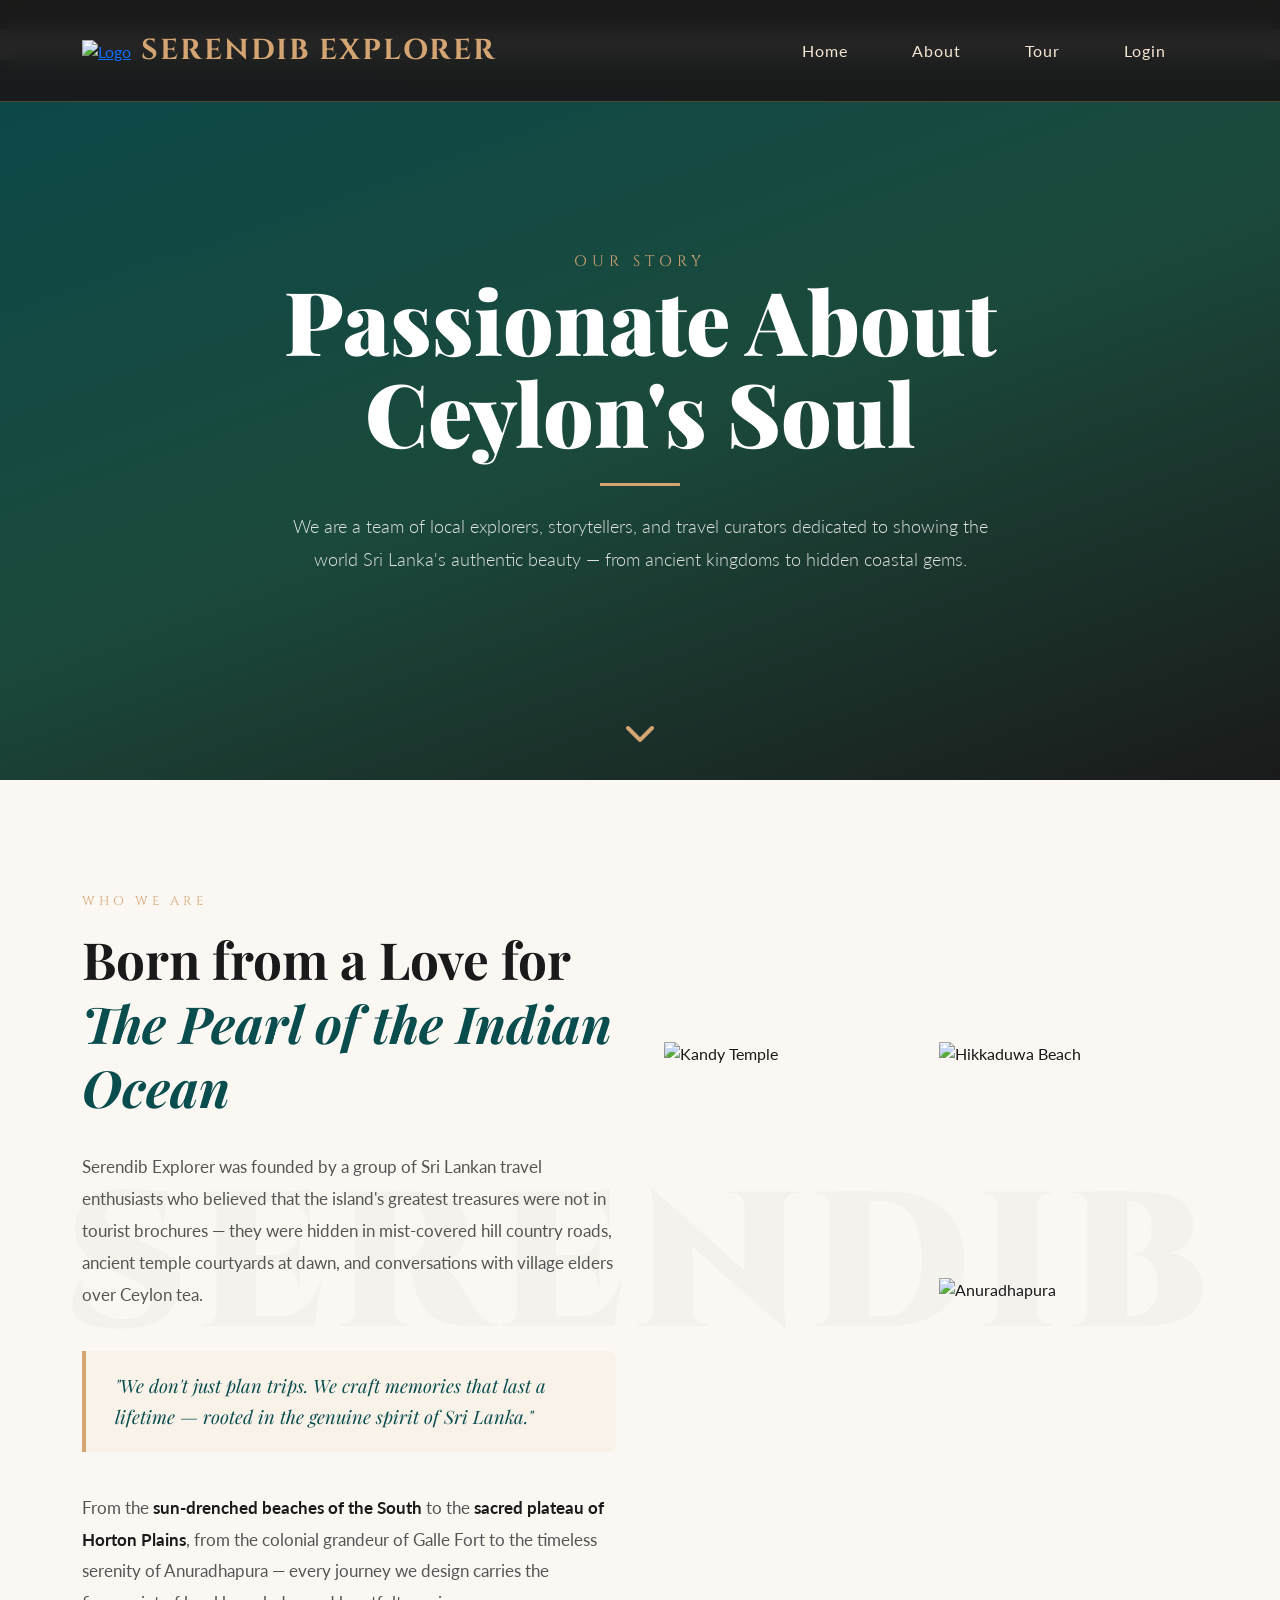
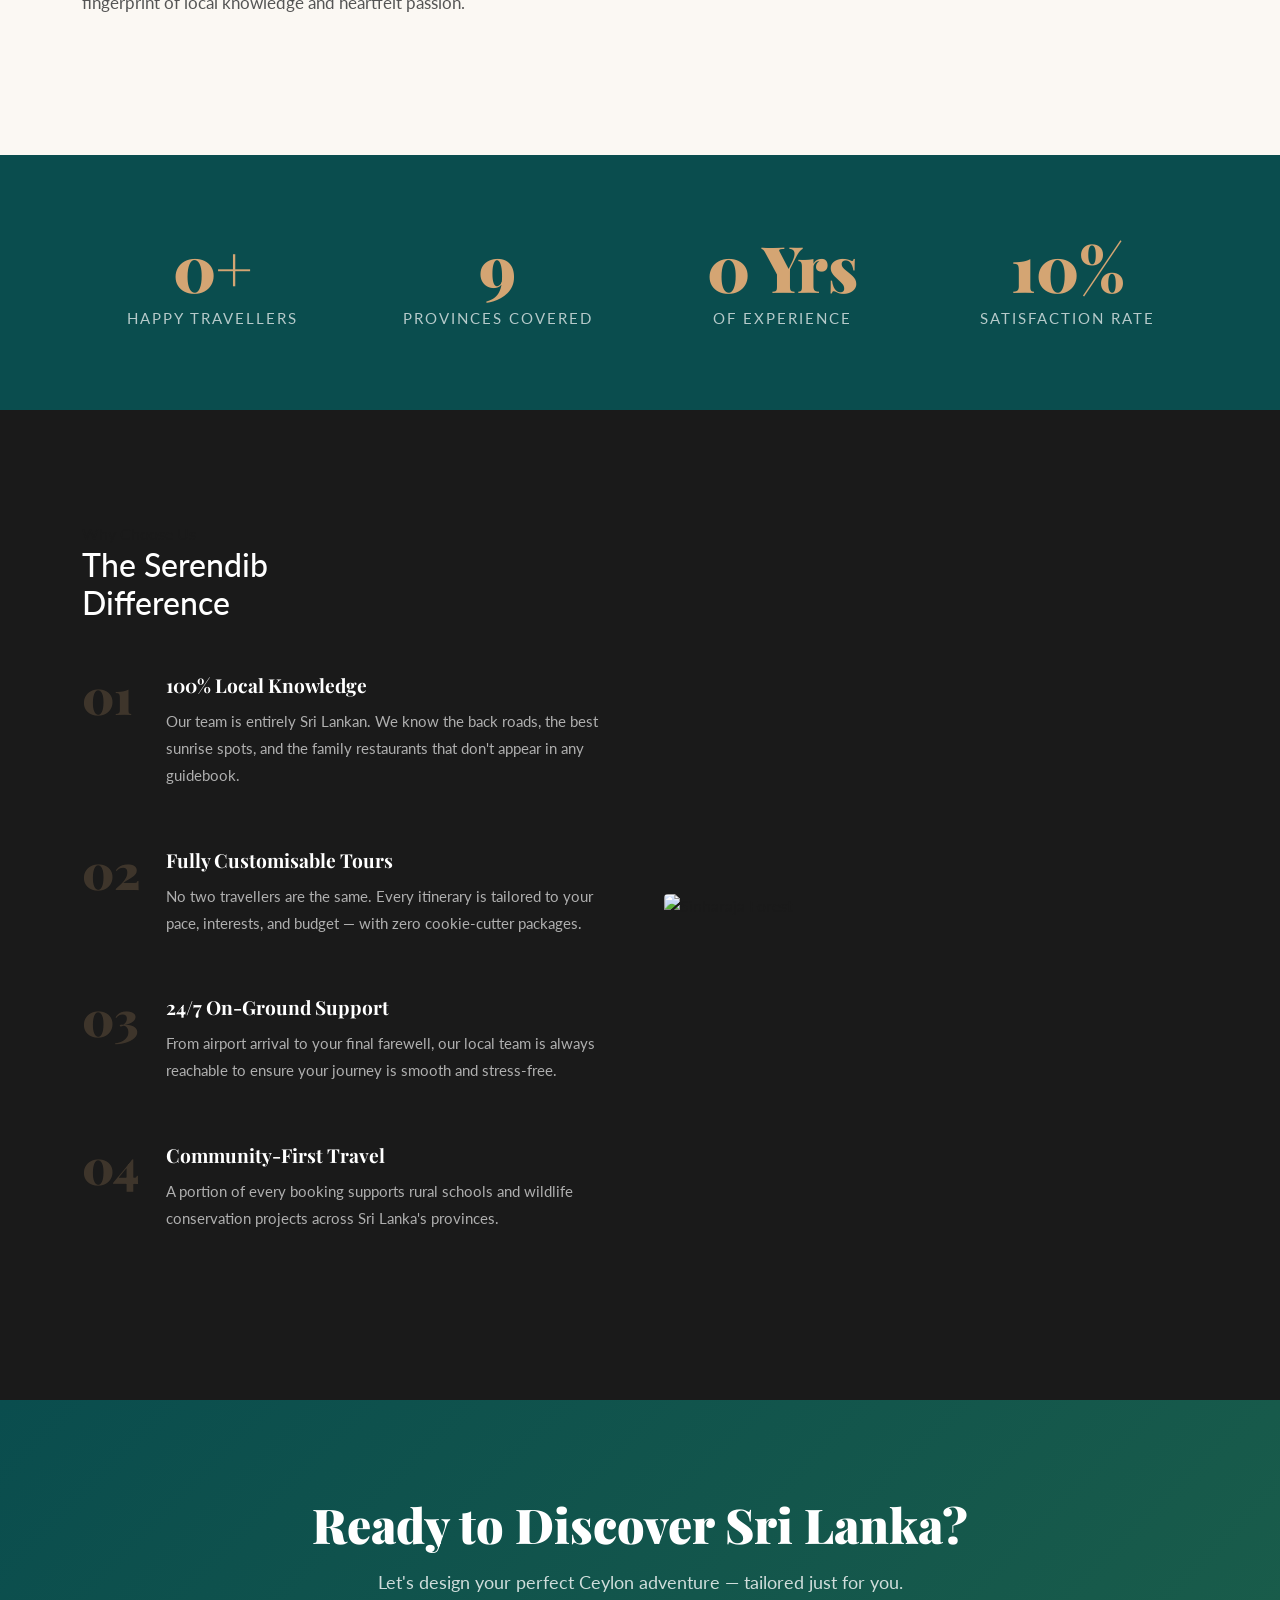
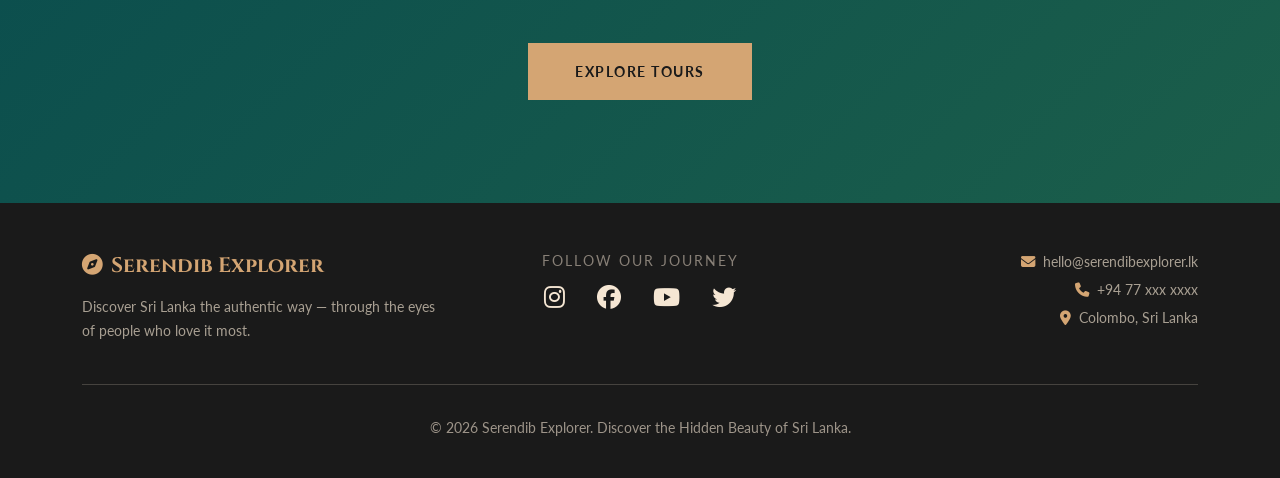
==== about.html @ 2356a871 "Add files via upload" ====
<!DOCTYPE html>
<html lang="en">
<head>
    <meta charset="UTF-8">
    <meta name="viewport" content="width=device-width, initial-scale=1.0">
    <title>About Us – Serendib Explorer</title>
    <link rel="icon" type="image/png" href="province/logo.jpg">
    <link href="https://cdn.jsdelivr.net/npm/bootstrap@5.3.2/dist/css/bootstrap.min.css" rel="stylesheet">
    <link rel="preconnect" href="https://fonts.googleapis.com">
    <link rel="preconnect" href="https://fonts.gstatic.com" crossorigin>
    <link href="https://fonts.googleapis.com/css2?family=Playfair+Display:ital,wght@0,400;0,600;0,700;0,900;1,400;1,700&family=Lato:wght@300;400;700&family=Cinzel:wght@400;600;700&display=swap" rel="stylesheet">
    <link rel="stylesheet" href="https://cdnjs.cloudflare.com/ajax/libs/font-awesome/6.4.0/css/all.min.css">
    <link rel="stylesheet" href="style.css">
</head>
<body>

<!-- ── NAVIGATION ────────────────────────────────────────────────────────── -->
<header>
    <nav class="navbar navbar-expand-lg navbar-dark fixed-top">
        <div class="container">
            <div class="logo">
                <a href="index.html"><img src="province/logo.jpg" alt="Logo" style="width:70px; height:70px; margin-right: 10px;"></a>
            </div>
            <a class="navbar-brand" href="index.html">Serendib Explorer</a>
            <button class="navbar-toggler" type="button" data-bs-toggle="collapse" data-bs-target="#navbarNav">
                <span class="navbar-toggler-icon"></span>
            </button>
            <div class="collapse navbar-collapse justify-content-end" id="navbarNav">
                <ul class="navbar-nav">
                    <li class="nav-item"><a class="nav-link" href="index.html">Home</a></li>
                    <li class="nav-item"><a class="nav-link active" href="about.html">About</a></li>
                    <li class="nav-item"><a class="nav-link" href="tour.html">Tour</a></li>
                    <li class="nav-item"><a class="nav-link" href="login.html">Login</a></li>
                </ul>
            </div>
        </div>
    </nav>
</header>

<!-- ── HERO ──────────────────────────────────────────────────────────────── -->
<section class="about-hero" style="margin-top: 30px;">
    <div class="about-hero-bg"></div>
    <div class="about-hero-overlay"></div>
    <div class="about-hero-content">
        <span class="about-hero-eyebrow">Our Story</span>
        <h1 class="about-hero-title">Passionate About<br>Ceylon's Soul</h1>
        <div class="about-hero-line"></div>
        <p class="about-hero-sub">
            We are a team of local explorers, storytellers, and travel curators dedicated 
            to showing the world Sri Lanka's authentic beauty — from ancient kingdoms 
            to hidden coastal gems.
        </p>
    </div>
    <div class="scroll-indicator" style="z-index:10;">
        <i class="fas fa-chevron-down"></i>
    </div>
</section>

<!-- ── OUR STORY ─────────────────────────────────────────────────────────── -->
<section class="story-section">
    <div class="container">
        <div class="row align-items-center g-5">

            <!-- Text -->
            <div class="col-lg-6 fade-in">
                <span class="story-tag">Who We Are</span>
                <h2 class="story-heading">Born from a Love for<br><em>The Pearl of the Indian Ocean</em></h2>
                <p class="story-text">
                    Serendib Explorer was founded by a group of Sri Lankan travel enthusiasts who believed 
                    that the island's greatest treasures were not in tourist brochures — they were hidden 
                    in mist-covered hill country roads, ancient temple courtyards at dawn, and conversations 
                    with village elders over Ceylon tea.
                </p>
                <div class="story-quote">
                    "We don't just plan trips. We craft memories that last a lifetime — 
                    rooted in the genuine spirit of Sri Lanka."
                </div>
                <p class="story-text">
                    From the <strong>sun-drenched beaches of the South</strong> to the 
                    <strong>sacred plateau of Horton Plains</strong>, from the colonial grandeur 
                    of Galle Fort to the timeless serenity of Anuradhapura — every journey 
                    we design carries the fingerprint of local knowledge and heartfelt passion.
                </p>
            </div>

            <!-- Images -->
            <div class="col-lg-6 fade-in">
                <div class="story-img-grid">
                    <div class="img-main">
                        <img src="province/dalada maligawa.jpg" alt="Kandy Temple">
                    </div>
                    <div class="img-small">
                        <img src="province/hikkaduwa.jpg" alt="Hikkaduwa Beach">
                    </div>
                    <div class="img-small">
                        <img src="province/anuradhapura.jpg" alt="Anuradhapura">
                    </div>
                </div>
            </div>

        </div>
    </div>
</section>

<!-- ── STATS STRIP ────────────────────────────────────────────────────────── -->
<section class="stats-strip">
    <div class="container">
        <div class="row text-center g-4">
            <div class="col-6 col-md-3 stat-item fade-in">
                <div class="stat-number">0+</div>
                <div class="stat-label">Happy Travellers</div>
            </div>
            <div class="col-6 col-md-3 stat-item fade-in">
                <div class="stat-number">9</div>
                <div class="stat-label">Provinces Covered</div>
            </div>
            <div class="col-6 col-md-3 stat-item fade-in">
                <div class="stat-number">0 Yrs</div>
                <div class="stat-label">of Experience</div>
            </div>
            <div class="col-6 col-md-3 stat-item fade-in">
                <div class="stat-number">10%</div>
                <div class="stat-label">Satisfaction Rate</div>
            </div>
        </div>
    </div>
</section>

<!-- ── WHY CHOOSE US ──────────────────────────────────────────────────────── -->
<section class="whyus-section">
    <div class="container">
        <div class="row align-items-center g-5">

            <div class="col-lg-6 fade-in">
                <span class="section-label" style="text-align:left;">Why Choose Us</span>
                <h2 class="section-main-title" style="text-align:left; color:#fff; margin-bottom:0.5rem;">The Serendib<br>Difference</h2>
                <div class="section-divider" style="margin-left:0; margin-bottom:3rem;"></div>

                <div class="whyus-item">
                    <div class="whyus-num">01</div>
                    <div>
                        <div class="whyus-title">100% Local Knowledge</div>
                        <p class="whyus-text">Our team is entirely Sri Lankan. We know the back roads, the best sunrise spots, and the family restaurants that don't appear in any guidebook.</p>
                    </div>
                </div>
                <div class="whyus-item">
                    <div class="whyus-num">02</div>
                    <div>
                        <div class="whyus-title">Fully Customisable Tours</div>
                        <p class="whyus-text">No two travellers are the same. Every itinerary is tailored to your pace, interests, and budget — with zero cookie-cutter packages.</p>
                    </div>
                </div>
                <div class="whyus-item">
                    <div class="whyus-num">03</div>
                    <div>
                        <div class="whyus-title">24/7 On-Ground Support</div>
                        <p class="whyus-text">From airport arrival to your final farewell, our local team is always reachable to ensure your journey is smooth and stress-free.</p>
                    </div>
                </div>
                <div class="whyus-item">
                    <div class="whyus-num">04</div>
                    <div>
                        <div class="whyus-title">Community-First Travel</div>
                        <p class="whyus-text">A portion of every booking supports rural schools and wildlife conservation projects across Sri Lanka's provinces.</p>
                    </div>
                </div>
            </div>

            <div class="col-lg-6 fade-in whyus-img-col">
                <div class="whyus-img-wrap">
                    <img src="province/sinharaja forest.jpg" alt="Sinharaja Forest">
                </div>
            </div>

        </div>
    </div>
</section>

<!-- ── CTA BANNER ─────────────────────────────────────────────────────────── -->
<section class="cta-banner">
    <div class="container">
        <h2 class="cta-title fade-in">Ready to Discover Sri Lanka?</h2>
        <p class="cta-sub fade-in">Let's design your perfect Ceylon adventure — tailored just for you.</p>
        <div class="cta-btns fade-in">
            <a href="tour.html" class="btn-gold">Explore Tours</a>
        </div>
    </div>
</section>

<!-- ── FOOTER ─────────────────────────────────────────────────────────────── -->
<footer id="contact">
    <div class="container">
        <div class="row g-4 mb-4">
            <div class="col-md-4 text-center text-md-start">
                <div style="font-family:'Cinzel',serif; font-size:1.3rem; color:var(--primary-gold); font-weight:700; margin-bottom:0.8rem;">
                    <i class="fas fa-compass me-2"></i>Serendib Explorer
                </div>
                <p style="color:rgba(245,230,211,0.65); font-size:0.9rem; line-height:1.7;">
                    Discover Sri Lanka the authentic way — through the eyes of people who love it most.
                </p>
            </div>
            <div class="col-md-4 text-center">
                <p style="color:rgba(245,230,211,0.5); font-size:0.85rem; margin-bottom:0.5rem; letter-spacing:2px; text-transform:uppercase;">Follow Our Journey</p>
                <div class="social-links" style="margin-bottom:0;">
                    <a href="#"><i class="fab fa-instagram"></i></a>
                    <a href="#"><i class="fab fa-facebook"></i></a>
                    <a href="#"><i class="fab fa-youtube"></i></a>
                    <a href="#"><i class="fab fa-twitter"></i></a>
                </div>
            </div>
            <div class="col-md-4 text-center text-md-end">
                <p style="color:rgba(245,230,211,0.65); font-size:0.9rem; margin-bottom:0.4rem;">
                    <i class="fas fa-envelope me-2" style="color:var(--primary-gold);"></i>hello@serendibexplorer.lk
                </p>
                <p style="color:rgba(245,230,211,0.65); font-size:0.9rem; margin-bottom:0.4rem;">
                    <i class="fas fa-phone me-2" style="color:var(--primary-gold);"></i>+94 77 xxx xxxx
                </p>
                <p style="color:rgba(245,230,211,0.65); font-size:0.9rem;">
                    <i class="fas fa-map-marker-alt me-2" style="color:var(--primary-gold);"></i>Colombo, Sri Lanka
                </p>
            </div>
        </div>
        <div class="copyright">
            <p>&copy; 2026 Serendib Explorer. Discover the Hidden Beauty of Sri Lanka.</p>
        </div>
    </div>
</footer>

<script src="https://cdn.jsdelivr.net/npm/bootstrap@5.3.2/dist/js/bootstrap.bundle.min.js"></script>
<script src="travel.js"></script>
</body>
</html>
---- style.css ----
:root {
            --primary-gold: #d4a573;
            --deep-teal: #0A4D4E;
            --rich-emerald: #1B5E4A;
            --sand: #F5E6D3;
            --dark-charcoal: #1A1A1A;
            --off-white: #FBF8F3;
        }
        header{
            display: flex;
            justify-content: space-between;
            align-items: center;
            padding: 15px 30px;
            background: #1a1a1af2;
            
        }
        * {
            margin: 0;
            padding: 0;
            box-sizing: border-box;
        }
    
        body {
            font-family: 'Lato', sans-serif;
            color: var(--dark-charcoal);
            overflow-x: hidden;
            background: var(--off-white);
        }
        
        /* Custom scrollbar */
        ::-webkit-scrollbar {
            width: 10px;
        }
        
        ::-webkit-scrollbar-track {
            background: var(--dark-charcoal);
        }
        
        ::-webkit-scrollbar-thumb {
            background: var(--primary-gold);
            border-radius: 5px;
        }
        
        /* Navigation */
        .navbar {
            background: #1a1a1af2;
            backdrop-filter: blur(10px);
            padding: 1.5rem 0;
            border-bottom: 1px solid rgba(212, 165, 116, 0.3);
            transition: all 0.3s ease;
        }
        
        .navbar.scrolled {
            padding: 0.8rem 0;
            box-shadow: 0 4px 30px rgba(0, 0, 0, 0.3);
        }
        
        .navbar-brand {
            font-family: 'Cinzel', serif;
            font-size: 1.8rem;
            font-weight: 700;
            color: var(--primary-gold) !important;
            letter-spacing: 2px;
            text-transform: uppercase;
        }
        
        .navbar-nav .nav-link {
            color: var(--sand) !important;
            margin: 0 1.5rem;
            font-weight: 400;
            letter-spacing: 1px;
            position: relative;
            transition: all 0.3s ease;
        }
        
        .navbar-nav .nav-link::after {
            content: '';
            position: absolute;
            width: 0;
            height: 2px;
            bottom: -5px;
            left: 50%;
            transform: translateX(-50%);
            background: var(--primary-gold);
            transition: width 0.3s ease;
        }
        
        .navbar-nav .nav-link:hover::after {
            width: 80%;
        }
        
        .navbar-nav .nav-link:hover {
            color: var(--primary-gold) !important;
        }
        
        /* Hero Section */
        .hero-section {
            position: relative;
            height: 100vh;
            display: flex;
            align-items: center;
            justify-content: center;
            overflow: hidden;
            background: linear-gradient(135deg, var(--deep-teal) 0%, var(--rich-emerald) 100%);
        }
        
        .hero-bg {
            position: absolute;
            top: 0;
            left: 0;
            width: 100%;
            height: 100%;
            background: url('https://images.unsplash.com/photo-1566073771259-6a8506099945?w=1920') center/cover no-repeat;
            opacity: 0.4;
            animation: slowZoom 30s ease-in-out infinite alternate;
        }
        
        @keyframes slowZoom {
            0% { transform: scale(1); }
            100% { transform: scale(1.1); }
        }
        
        .hero-overlay {
            position: absolute;
            top: 0;
            left: 0;
            width: 100%;
            height: 100%;
            background: linear-gradient(135deg, rgba(10, 77, 78, 0.85) 0%, rgba(27, 94, 74, 0.75) 100%);
        }
        
        .hero-content {
            position: relative;
            z-index: 2;
            text-align: center;
            color: white;
            animation: fadeInUp 1.2s ease-out;
        }
        
        @keyframes fadeInUp {
            from {
                opacity: 0;
                transform: translateY(40px);
            }
            to {
                opacity: 1;
                transform: translateY(0);
            }
        }
        
        .hero-title {
            font-family: 'Playfair Display', serif;
            font-size: 5rem;
            font-weight: 900;
            letter-spacing: 3px;
            margin-bottom: 1.5rem;
            text-transform: uppercase;
            line-height: 1.1;
            animation: fadeInUp 1.2s ease-out 0.2s both;
        }
        
        .hero-subtitle {
            font-family: 'Cinzel', serif;
            font-size: 1.5rem;
            letter-spacing: 4px;
            margin-bottom: 1rem;
            color: var(--primary-gold);
            animation: fadeInUp 1.2s ease-out 0.4s both;
        }
        
        .hero-description {
            font-size: 1.2rem;
            max-width: 700px;
            margin: 0 auto 3rem;
            line-height: 1.8;
            font-weight: 300;
            animation: fadeInUp 1.2s ease-out 0.6s both;
        }
        
        .hero-cta {
            display: inline-block;
            padding: 1.2rem 3rem;
            background: var(--primary-gold);
            color: var(--dark-charcoal);
            text-decoration: none;
            font-weight: 700;
            letter-spacing: 2px;
            text-transform: uppercase;
            border-radius: 0;
            transition: all 0.4s ease;
            border: 2px solid var(--primary-gold);
            animation: fadeInUp 1.2s ease-out 0.8s both;
            position: relative;
            overflow: hidden;
        }
        
        .hero-cta::before {
            content: '';
            position: absolute;
            top: 0;
            left: -100%;
            width: 100%;
            height: 100%;
            background: var(--off-white);
            transition: left 0.4s ease;
            z-index: -1;
        }
        
        .hero-cta:hover::before {
            left: 0;
        }
        
        .hero-cta:hover {
            color: var(--dark-charcoal);
            transform: translateY(-3px);
            box-shadow: 0 10px 30px #d4a57466;
        }
        
        .scroll-indicator {
            position: absolute;
            bottom: 30px;
            left: 50%;
            transform: translateX(-50%);
            animation: bounce 2s infinite;
        }
        
        @keyframes bounce {
            0%, 20%, 50%, 80%, 100% { transform: translateX(-50%) translateY(0); }
            40% { transform: translateX(-50%) translateY(-20px); }
            60% { transform: translateX(-50%) translateY(-10px); }
        }
        
        .scroll-indicator i {
            font-size: 2rem;
            color: var(--primary-gold);
        }
        
        /* Features Section */
        .features-section {
            padding: 8rem 0;
            background: var(--off-white);
            position: relative;
        }
        
        .features-section::before {
            content: '';
            position: absolute;
            top: 0;
            left: 0;
            width: 100%;
            height: 100%;
            background: url("data:image/svg+xml,%3Csvg width='60' height='60' viewBox='0 0 60 60' xmlns='http://www.w3.org/2000/svg'%3E%3Cg fill='none' fill-rule='evenodd'%3E%3Cg fill='%23D4A574' fill-opacity='0.05'%3E%3Cpath d='M36 34v-4h-2v4h-4v2h4v4h2v-4h4v-2h-4zm0-30V0h-2v4h-4v2h4v4h2V6h4V4h-4zM6 34v-4H4v4H0v2h4v4h2v-4h4v-2H6zM6 4V0H4v4H0v2h4v4h2V6h4V4H6z'/%3E%3C/g%3E%3C/g%3E%3C/svg%3E");
            opacity: 0.5;
        }
        
        .feature-card {
            text-align: center;
            padding: 3rem 2rem;
            background: white;
            border: 1px solid rgba(212, 165, 116, 0.2);
            transition: all 0.4s ease;
            position: relative;
            overflow: hidden;
        }
        
        .feature-card::before {
            content: '';
            position: absolute;
            top: 0;
            left: -100%;
            width: 100%;
            height: 100%;
            background: linear-gradient(90deg, transparent, rgba(212, 165, 116, 0.1), transparent);
            transition: left 0.6s ease;
        }
        
        .feature-card:hover::before {
            left: 100%;
        }
        
        .feature-card:hover {
            transform: translateY(-10px);
            box-shadow: 0 20px 50px rgba(0, 0, 0, 0.15);
            border-color: var(--primary-gold);
        }
        
        .feature-icon {
            font-size: 3.5rem;
            color: var(--primary-gold);
            margin-bottom: 1.5rem;
            transition: transform 0.4s ease;
        }
        
        .feature-card:hover .feature-icon {
            transform: scale(1.1) rotate(5deg);
        }
        
        .feature-title {
            font-family: 'Cinzel', serif;
            font-size: 1.5rem;
            margin-bottom: 1rem;
            color: var(--deep-teal);
        }
        
        .feature-description {
            color: #666;
            line-height: 1.7;
        }
        
        /* Tours Section */
        .row{
            row-gap: 2rem;
        }
        .tours-section {
            padding: 8rem 0;
            background: linear-gradient(180deg, var(--off-white) 0%, var(--sand) 100%);
        }
        
        .section-title {
            font-family: 'Playfair Display', serif;
            font-size: 3.5rem;
            font-weight: 700;
            text-align: center;
            margin-bottom: 1rem;
            color: var(--deep-teal);
            position: relative;
        }
        
        .section-subtitle {
            text-align: center;
            font-size: 1.2rem;
            color: #666;
            margin-bottom: 5rem;
            font-style: italic;
        }
        
        .tour-card {
            position: relative;
            height: 450px;
            overflow: hidden;
            border-radius: 0;
            margin-bottom: 2rem;
            box-shadow: 0 10px 40px rgba(0, 0, 0, 0.2);
            transition: all 0.5s ease;
        }
        
        .tour-card:hover {
            transform: translateY(-15px);
            box-shadow: 0 20px 60px rgba(0, 0, 0, 0.3);
        }
        
        .tour-image {
            width: 100%;
            height: 100%;
            object-fit: cover;
            transition: transform 0.8s ease;
        }
        
        .tour-card:hover .tour-image {
            transform: scale(1.15);
        }
        
        .tour-overlay {
            position: absolute;
            top: 0;
            left: 0;
            width: 100%;
            height: 100%;
            background: linear-gradient(to bottom, transparent 0%, rgba(0, 0, 0, 0.9) 100%);
            display: flex;
            flex-direction: column;
            justify-content: flex-end;
            padding: 2rem;
            transition: all 0.5s ease;
        }
        
        .tour-card:hover .tour-overlay {
            background: linear-gradient(to bottom, rgba(10, 77, 78, 0.4) 0%, rgba(0, 0, 0, 0.95) 100%);
        }
        
        .tour-badge {
            position: absolute;
            top: 20px;
            right: 20px;
            background: var(--primary-gold);
            color: var(--dark-charcoal);
            padding: 0.5rem 1rem;
            font-weight: 700;
            letter-spacing: 1px;
            font-size: 0.85rem;
        }
        
        .tour-title {
            font-family: 'Cinzel', serif;
            font-size: 1.8rem;
            color: white;
            margin-bottom: 0.5rem;
            font-weight: 600;
        }
        
        .tour-description {
            color: rgba(255, 255, 255, 0.9);
            font-size: 0.95rem;
            margin-bottom: 1rem;
            opacity: 0;
            transform: translateY(20px);
            transition: all 0.5s ease 0.1s;
        }
        
        .tour-card:hover .tour-description {
            opacity: 1;
            transform: translateY(0);
        }
        
        .tour-btn {
            display: inline-block;
            padding: 0.8rem 2rem;
            background: transparent;
            border: 2px solid var(--primary-gold);
            color: var(--primary-gold);
            text-decoration: none;
            font-weight: 700;
            letter-spacing: 1px;
            transition: all 0.3s ease;
            opacity: 0;
            transform: translateY(20px);
            transition: all 0.5s ease 0.2s;
        }
        
        .tour-card:hover .tour-btn {
            opacity: 1;
            transform: translateY(0);
        }
        
        .tour-btn:hover {
            background: var(--primary-gold);
            color: var(--dark-charcoal);
        }
        
        /* Video Section */
        .video-section {
            padding: 8rem 0;
            background: var(--deep-teal);
            position: relative;
            overflow: hidden;
        }
        
        .video-section::before {
            content: '';
            position: absolute;
            top: 0;
            left: 0;
            width: 100%;
            height: 100%;
            background: url('https://images.unsplash.com/photo-1571336599871-8d3ed707e6c8?w=1920') center/cover no-repeat;
            opacity: 0.15;
            z-index: 1;
        }
        
        .video-content {
            position: relative;
            z-index: 5;
        }
        
        .video-title {
            font-family: 'Playfair Display', serif;
            font-size: 4rem;
            font-weight: 700;
            color: white;
            margin-bottom: 2rem;
            line-height: 1.2;
        }
        
        .video-title span {
            color: var(--primary-gold);
        }
        
        .video-text {
            color: rgba(255, 255, 255, 0.9);
            font-size: 1.2rem;
            line-height: 1.8;
            margin-bottom: 3rem;
        }
        
        .video-btn {
            display: inline-flex;
            align-items: center;
            gap: 1rem;
            padding: 1.2rem 3rem;
            background: var(--primary-gold);
            color: var(--dark-charcoal);
            text-decoration: none;
            font-weight: 700;
            letter-spacing: 2px;
            transition: all 0.4s ease;
        }
        
        .video-btn:hover {
            background: var(--off-white);
            color: var(--dark-charcoal);
            transform: translateX(10px);
        }
        
        .video-btn i {
            font-size: 1.5rem;
        }
        
        .video-gallery {
            display: grid;
            grid-template-columns: repeat(2, 1fr);
            gap: 1.5rem;
            margin-top: 3rem;
            background: transparent;
        }
        
        .video-thumb {
            width: 100%;
            aspect-ratio: 16/9;
            overflow: hidden;
            border-radius: 1px;
        }
        .video-thumb video {
            width: 100%;
            height: 100%;
            object-fit: cover;
            border-radius: 16px;
            display: block;
        }
        .video-thumb:hover {
            transform: scale(1.05);
        }
        
        .video-thumb img {
            width: 100%;
            height: 100%;
            object-fit: cover;
        }
        
        .video-thumb::after {
            content: '';
            position: absolute;
            top: 0;
            left: 0;
            width: 100%;
            height: 100%;
            background: rgba(194, 220, 216, 0.039);
            transition: all 0.3s ease;
        }
        
        .video-thumb:hover::after {
            background: rgba(10, 77, 78, 0.6);
        }
        
        .play-icon {
            position: absolute;
            top: 50%;
            left: 50%;
            transform: translate(-50%, -50%);
            width: 60px;
            height: 60px;
            background: var(--primary-gold);
            border-radius: 50%;
            display: flex;
            align-items: center;
            justify-content: center;
            z-index: 2;
            transition: all 0.3s ease;
        }
        
        .video-thumb:hover .play-icon {
            transform: translate(-50%, -50%) scale(1.2);
        }
        
        .play-icon i {
            color: var(--dark-charcoal);
            font-size: 1.5rem;
            margin-left: 3px;
        }
        
        /* Footer */
        footer {
            width: 100% !important;
            left: 0;
            right: 0;
            background: var(--dark-charcoal);
            padding: 3rem 0 1.5rem;
            color: var(--sand);
        }
        
        .social-links {
            display: flex;
            gap: 2rem;
            justify-content: center;
            margin-bottom: 2rem;
        }
        
        .social-links a {
            color: var(--sand);
            font-size: 1.5rem;
            transition: all 0.3s ease;
        }
        
        .social-links a:hover {
            color: var(--primary-gold);
            transform: translateY(-5px);
        }
        
        .copyright {
            text-align: center;
            color: rgba(245, 230, 211, 0.6);
            font-size: 0.9rem;
            padding-top: 2rem;
            border-top: 1px solid rgba(245, 230, 211, 0.2);
        }
        
        /* Responsive */
        @media (max-width: 768px) {
            .hero-title {
                font-size: 3rem;
            }
            
            .hero-subtitle {
                font-size: 1.2rem;
            }
            
            .section-title {
                font-size: 2.5rem;
            }
            
            .video-title {
                font-size: 2.5rem;
            }
            
            .video-gallery {
                grid-template-columns: 1fr;
            }
            
            .navbar-nav .nav-link {
                margin: 0.5rem 0;
            }
        }
        
        /* Animations on scroll */
        .fade-in {
            opacity: 0;
            transform: translateY(30px);
            transition: all 0.8s ease;
        }
        
        .fade-in.visible {
            opacity: 1;
            transform: translateY(0);
        }
    .province-title{
        border: #0A4D4E;
        font-family: 'Cinzel', serif;
        font-size: 1.5rem;
        
    }

    /* login page */
    /* ── Page hero banner ── */
        .login-hero {
            position: relative;
            min-height: 38vh;
            display: flex;
            align-items: flex-end;
            justify-content: center;
            overflow: hidden;
            background: linear-gradient(135deg, var(--deep-teal), var(--rich-emerald));
        }
        .login-hero-bg {
            position: absolute;
            inset: 0;
            background: url('province/dalada maligawa.jpg') center 30% / cover no-repeat;
            opacity: 0.28;
            animation: slowZoom 30s ease-in-out infinite alternate;
        }
        .login-hero-overlay {
            position: absolute;
            inset: 0;
            background: linear-gradient(175deg, rgba(10,77,78,0.88) 0%, rgba(27,94,74,0.72) 55%, rgba(10,77,78,0.95) 100%);
        }
        .login-hero-text {
            position: relative;
            z-index: 2;
            text-align: center;
            color: #fff;
            padding: 5rem 1rem 3.5rem;
        }
        .login-hero-eyebrow {
            font-family: 'Cinzel', serif;
            font-size: 0.8rem;
            letter-spacing: 5px;
            text-transform: uppercase;
            color: var(--primary-gold);
            margin-bottom: 1rem;
            display: block;
            animation: fadeInUp 0.9s ease both;
        }
        .login-hero-title {
            font-family: 'Playfair Display', serif;
            font-size: clamp(2.2rem, 5vw, 4rem);
            font-weight: 900;
            line-height: 1.1;
            margin-bottom: 1rem;
            animation: fadeInUp 0.9s ease 0.15s both;
        }
        .login-hero-divider {
            width: 60px;
            height: 3px;
            background: var(--primary-gold);
            margin: 0 auto;
            animation: fadeInUp 0.9s ease 0.3s both;
        }

        /* ── Card floats up over hero ── */
        .login-card-wrap {
            position: relative;
            z-index: 10;
            margin-top: -60px;
            padding-bottom: 5rem;
        }
        .login-card {
            background: #fff;
            border-radius: 4px;
            box-shadow: 0 30px 80px rgba(10,77,78,0.18), 0 4px 20px rgba(0,0,0,0.08);
            overflow: hidden;
            border: 1px solid rgba(212,165,116,0.15);
            animation: fadeInUp 0.9s ease 0.35s both;
        }

        /* ── Tab switcher ── */
        .login-tabs {
            display: flex;
            border-bottom: 1px solid rgba(212,165,116,0.2);
            background: #faf7f3;
        }
        .login-tab {
            flex: 1;
            padding: 1.1rem;
            border: none;
            background: transparent;
            font-family: 'Cinzel', serif;
            font-size: 0.82rem;
            letter-spacing: 2px;
            text-transform: uppercase;
            color: #aaa;
            cursor: pointer;
            position: relative;
            transition: color 0.3s;
        }
        .login-tab::after {
            content: '';
            position: absolute;
            bottom: 0; left: 50%;
            transform: translateX(-50%);
            width: 0; height: 3px;
            background: var(--primary-gold);
            transition: width 0.35s ease;
        }
        .login-tab.active { color: var(--dark-charcoal); background: #fff; }
        .login-tab.active::after { width: 60%; }

        /* ── Form body ── */
        .login-body { padding: 2.8rem 3rem 3rem; }
        @media (max-width: 575px) { .login-body { padding: 2rem 1.5rem 2.5rem; } }

        .form-panel { display: none; }
        .form-panel.active { display: block; animation: panelIn 0.35s ease; }
        @keyframes panelIn {
            from { opacity: 0; transform: translateY(8px); }
            to   { opacity: 1; transform: translateY(0); }
        }

        .form-lead {
            font-family: 'Playfair Display', serif;
            font-size: 1.55rem;
            font-weight: 700;
            color: var(--dark-charcoal);
            margin-bottom: 0.25rem;
        }
        .form-lead-sub {
            font-size: 0.9rem;
            color: #999;
            margin-bottom: 2rem;
            font-weight: 300;
        }

        /* ── Input fields ── */
        .field + .field { margin-top: 1.1rem; }
        .field-lbl {
            display: block;
            font-family: 'Lato', sans-serif;
            font-size: 0.75rem;
            font-weight: 700;
            letter-spacing: 1.5px;
            text-transform: uppercase;
            color: #666;
            margin-bottom: 7px;
        }
        .field-row { position: relative; }
        .field-ico {
            position: absolute;
            left: 15px; top: 50%;
            transform: translateY(-50%);
            color: #ccc;
            font-size: 0.88rem;
            pointer-events: none;
            transition: color 0.3s;
        }
        .field-inp {
            width: 100%;
            border: 1.5px solid #e5e5e5;
            border-radius: 3px;
            padding: 13px 44px;
            font-family: 'Lato', sans-serif;
            font-size: 0.95rem;
            color: var(--dark-charcoal);
            background: var(--off-white);
            outline: none;
            transition: border-color 0.3s, box-shadow 0.3s, background 0.3s;
        }
        .field-inp:focus {
            border-color: var(--primary-gold);
            background: #fff;
            box-shadow: 0 0 0 3px rgba(212,165,116,0.15);
        }
        .field-row:focus-within .field-ico { color: var(--primary-gold); }
        .eye-btn {
            position: absolute;
            right: 14px; top: 50%;
            transform: translateY(-50%);
            background: none; border: none;
            color: #ccc; cursor: pointer;
            padding: 2px 4px;
            transition: color 0.3s;
            font-size: 0.88rem;
        }
        .eye-btn:hover { color: var(--primary-gold); }

        /* ── Strength bar ── */
        .strength-track {
            height: 3px;
            background: #eee;
            border-radius: 2px;
            margin-top: 8px;
            overflow: hidden;
        }
        .strength-fill {
            height: 100%;
            width: 0;
            border-radius: 2px;
            transition: width 0.4s;
            background: 0.4s;
        }
        .strength-lbl { font-size: 0.74rem; font-weight: 700; margin-top: 4px; }

        /* CTA button — matches .hero-cta style  */
        .btn-login {
            display: block;
            width: 100%;
            padding: 1rem 2rem;
            margin-top: 1.8rem;
            background: var(--primary-gold);
            color: var(--dark-charcoal);
            border: 2px solid var(--primary-gold);
            border-radius: 0;
            font-family: 'Lato', sans-serif;
            font-weight: 700;
            font-size: 0.88rem;
            letter-spacing: 2px;
            text-transform: uppercase;
            cursor: pointer;
            text-align: center;
            text-decoration: none;
            position: relative;
            overflow: hidden;
            transition: color 0.4s, transform 0.3s, box-shadow 0.3s;
        }
        .btn-login::before {
            content: '';
            position: absolute;
            inset: 0;
            background: var(--dark-charcoal);
            color: var(--primary-gold);
            transform: scaleX(0);
            transform-origin: left;
            transition: transform 0.4s ease;
            z-index: 0;
        }
        .btn-login:hover::before { 
            transform: scaleX(1); 
        }
        .btn-login:hover {
            color: var(--primary-gold);
            transform: translateY(-2px);
            box-shadow: 0 10px 30px rgba(212,165,116,0.35);
        }
        .btn-login span { position: relative; z-index: 1; }
        .btn-login:disabled { opacity: 0.65; transform: none; box-shadow: none; cursor: not-allowed; }
        .btn-social-row { display: flex; gap: 0.7rem; margin-top: 0.7rem; }
        .btn-social-row .btn-login { margin-top: 0; flex: 1; background: #fff; color: #444; border-color: #ddd; }
        .btn-social-row .btn-login:hover { color: var(--dark-charcoal); }

        #btn-google:hover , #btn-facebook:hover {
            color: var(--primary-gold);
        }

        /* ── Alert ── */
        .auth-alert { display: none; margin-top: 1.1rem; padding: 10px 15px; border-radius: 3px; font-size: 0.88rem; font-weight: 600; }
        .auth-alert.show { display: flex; align-items: center; gap: 8px; }
        .auth-alert.is-ok   { background: #eaf7f0; color: #1a7a4a; border-left: 4px solid #2ecc71; }
        .auth-alert.is-err  { background: #fef0ef; color: #c0392b; border-left: 4px solid #e74c3c; }
        .auth-alert.is-warn { background: #fffbeb; color: #9a6e00; border-left: 4px solid var(--primary-gold); }

        /* ── Text divider ── */
        .text-divider { display: flex; align-items: center; gap: 1rem; margin: 1.6rem 0 0; }
        .text-divider::before, .text-divider::after { content: ''; flex: 1; height: 1px; background: rgba(212,165,116,0.25); }
        .text-divider span { font-family: 'Cinzel', serif; font-size: 0.68rem; letter-spacing: 2px; color: #bbb; }

        /* ── Switch link ── */
        .switch-row { text-align: center; padding: 1.4rem 0 0; font-size: 0.88rem; color: #aaa; border-top: 1px solid rgba(212,165,116,0.15); margin-top: 1.2rem; }
        .switch-row a { color: var(--deep-teal); font-weight: 700; text-decoration: none; transition: color 0.2s; }
        .switch-row a:hover { color: var(--primary-gold); }

        /* ── Right side panel ── */
        .login-side {
            background: linear-gradient(160deg, var(--deep-teal) 0%, var(--rich-emerald) 100%);
            padding: 2.8rem 2.5rem;
            display: flex;
            flex-direction: column;
            justify-content: space-between;
            gap: 1.8rem;
            position: relative;
            overflow: hidden;
        }
        .login-side::before {
            content: '';
            position: absolute;
            inset: 0;
            background: url('province/hikkaduwa.jpg') center / cover no-repeat;
            opacity: 0.09;
        }
        .side-content { position: relative; z-index: 2; }
        .side-badge {
            display: inline-flex;
            align-items: center;
            gap: 0.6rem;
            background: rgba(212,165,116,0.15);
            border: 1px solid rgba(212,165,116,0.35);
            color: var(--primary-gold);
            padding: 0.4rem 0.9rem;
            font-family: 'Cinzel', serif;
            font-size: 0.68rem;
            letter-spacing: 2px;
            text-transform: uppercase;
            margin-bottom: 0.9rem;
        }
        .side-heading {
            font-family: 'Playfair Display', serif;
            font-size: 1.5rem;
            font-weight: 700;
            color: #fff;
            line-height: 1.3;
            margin-bottom: 0.8rem;
        }
        .side-heading em { color: var(--primary-gold); font-style: italic; }
        .side-text { font-size: 0.88rem; color: rgba(255,255,255,0.7); line-height: 1.8; }

        .side-stats { display: grid; grid-template-columns: 1fr 1fr; gap: 1px; background: rgba(212,165,116,0.2); border: 1px solid rgba(212,165,116,0.2); }
        .side-stat { background: rgba(0,0,0,0.25); padding: 1.1rem 1rem; text-align: center; transition: background 0.3s; }
        .side-stat:hover { background: rgba(0,0,0,0.1); }
        .side-stat-num { font-family: 'Playfair Display', serif; font-size: 1.7rem; font-weight: 900; color: var(--primary-gold); line-height: 1; }
        .side-stat-lbl { font-size: 0.7rem; color: rgba(255,255,255,0.6); letter-spacing: 1px; text-transform: uppercase; margin-top: 4px; }

        .side-imgs { display: grid; grid-template-columns: repeat(3,1fr); gap: 6px; }
        .side-img { aspect-ratio: 1; overflow: hidden; border-radius: 3px; border: 1px solid rgba(212,165,116,0.2); }
        .side-img img { width: 100%; height: 100%; object-fit: cover; transition: transform 0.5s; }
        .side-img:hover img { transform: scale(1.12); }

        .side-quote { border-left: 3px solid var(--primary-gold); padding: 1rem 1.2rem; background: rgba(0,0,0,0.2); }
        .side-quote p { font-family: 'Playfair Display', serif; font-style: italic; color: rgba(255,255,255,0.85); font-size: 0.88rem; line-height: 1.7; margin-bottom: 0.5rem; }
        .side-quote cite { font-size: 0.75rem; color: var(--primary-gold); font-style: normal; font-weight: 700; letter-spacing: 1px; }

        /* ── Breadcrumb ── */
        .back-bar { position: relative; z-index: 20; padding: 0.9rem 0; background: rgba(10,77,78,0.95); border-bottom: 1px solid rgba(212,165,116,0.25); }
        .back-bar a { color: var(--sand); font-size: 0.82rem; letter-spacing: 1px; text-decoration: none; font-weight: 400; transition: color 0.3s; }
        .back-bar a:hover { color: var(--primary-gold); }
        .back-bar .sep { color: rgba(212,165,116,0.5); margin: 0 0.5rem; }
        .back-bar .cur { color: var(--primary-gold); }

         /*  ABOUT PAGE EXTRAS */

        /* Hero — About */
        .about-hero {
            position: relative;
            height: 80vh;
            display: flex;
            align-items: center;
            justify-content: center;
            overflow: hidden;
            background: var(--dark-charcoal);
        }
        .about-hero-bg {
            position: absolute;
            inset: 0;
            background: url('province/dalada maligawa.jpg') center/cover no-repeat;
            opacity: 0.35;
            animation: slowZoom 30s ease-in-out infinite alternate;
        }
        .about-hero-overlay {
            position: absolute;
            inset: 0;
            background: linear-gradient(160deg, rgba(10,77,78,0.9) 0%, rgba(27,94,74,0.7) 50%, rgba(26,26,26,0.85) 100%);
        }
        .about-hero-content {
            position: relative;
            z-index: 2;
            text-align: center;
            color: #fff;
            max-width: 800px;
            padding: 0 2rem;
        }
        .about-hero-eyebrow {
            font-family: 'Cinzel', serif;
            font-size: 0.95rem;
            letter-spacing: 5px;
            color: var(--primary-gold);
            text-transform: uppercase;
            margin-bottom: 1.5rem;
            animation: fadeInUp 1s ease-out both;
        }
        .about-hero-title {
            font-family: 'Playfair Display', serif;
            font-size: clamp(3rem, 7vw, 5.5rem);
            font-weight: 900;
            line-height: 1.05;
            margin-bottom: 1.5rem;
            animation: fadeInUp 1s ease-out 0.2s both;
        }
        .about-hero-line {
            width: 80px;
            height: 3px;
            background: var(--primary-gold);
            margin: 0 auto 1.5rem;
            animation: fadeInUp 1s ease-out 0.4s both;
        }
        .about-hero-sub {
            font-size: 1.15rem;
            font-weight: 300;
            line-height: 1.8;
            color: rgba(255,255,255,0.85);
            animation: fadeInUp 1s ease-out 0.6s both;
        }

        /*  STORY SECTION  */
        .story-section {
            padding: 7rem 0;
            background: var(--off-white);
            position: relative;
            overflow: hidden;
        }
        .story-section::before {
            content: 'SERENDIB';
            position: absolute;
            top: 50%;
            left: 50%;
            transform: translate(-50%, -50%);
            font-family: 'Cinzel', serif;
            font-size: 15vw;
            font-weight: 900;
            color: rgba(10,77,78,0.03);
            white-space: nowrap;
            pointer-events: none;
            letter-spacing: 10px;
        }

        .story-tag {
            font-family: 'Cinzel', serif;
            font-size: 0.8rem;
            letter-spacing: 4px;
            text-transform: uppercase;
            color: var(--primary-gold);
            margin-bottom: 1rem;
            display: block;
        }
        .story-heading {
            font-family: 'Playfair Display', serif;
            font-size: clamp(2rem, 4vw, 3.2rem);
            font-weight: 700;
            color: var(--dark-charcoal);
            line-height: 1.25;
            margin-bottom: 2rem;
        }
        .story-heading em {
            color: var(--deep-teal);
            font-style: italic;
        }
        .story-text {
            font-size: 1.05rem;
            line-height: 1.9;
            color: #555;
            margin-bottom: 1.5rem;
        }
        .story-text strong { color: var(--dark-charcoal); }

        .story-quote {
            border-left: 4px solid var(--primary-gold);
            padding: 1.2rem 1.8rem;
            background: rgba(212,165,116,0.08);
            border-radius: 0 8px 8px 0;
            margin: 2.5rem 0;
            font-family: 'Playfair Display', serif;
            font-size: 1.15rem;
            font-style: italic;
            color: var(--deep-teal);
            line-height: 1.7;
        }

        /* Image grid in story */
        .story-img-grid {
            display: grid;
            grid-template-columns: 1fr 1fr;
            grid-template-rows: 220px 220px;
            gap: 1rem;
            height: 100%;
        }
        .story-img-grid .img-main {
            grid-row: span 2;
            border-radius: 4px;
            overflow: hidden;
        }
        .story-img-grid .img-small {
            border-radius: 4px;
            overflow: hidden;
        }
        .story-img-grid img {
            width: 100%;
            height: 100%;
            object-fit: cover;
            transition: transform 0.6s ease;
        }
        .story-img-grid img:hover { transform: scale(1.05); }

        /*  STATS STRIP  */
        .stats-strip {
            background: var(--deep-teal);
            padding: 5rem 0;
            position: relative;
            overflow: hidden;
        }
        .stats-strip::before {
            content: '';
            position: absolute;
            inset: 0;
            background: url('province/hikkaduwa.jpg') center/cover no-repeat;
            opacity: 0.08;
        }
        .stat-item {
            text-align: center;
            position: relative;
            z-index: 2;
        }
        .stat-number {
            font-family: 'Playfair Display', serif;
            font-size: clamp(2.8rem, 5vw, 4rem);
            font-weight: 900;
            color: var(--primary-gold);
            line-height: 1;
            margin-bottom: 0.5rem;
        }
        .stat-label {
            font-family: 'Lato', sans-serif;
            font-size: 0.95rem;
            letter-spacing: 2px;
            text-transform: uppercase;
            color: rgba(255,255,255,0.7);
        }
        .stat-divider {
            width: 1px;
            height: 80px;
            background: rgba(212,165,116,0.3);
            margin: 0 auto;
        }
        @media (max-width: 767px) { .stat-divider { display: none; } }

        

       
        /* WHY US  */
        .whyus-section {
            padding: 7rem 0;
            background: var(--dark-charcoal);
            position: relative;
            overflow: hidden;
        }
        .whyus-section::before {
            content: '';
            position: absolute;
            inset: 0;
            background: url('province/sinharaja forest.jpg') center/cover no-repeat;
            opacity: 0.06;
        }
        .whyus-item {
            display: flex;
            gap: 1.5rem;
            align-items: flex-start;
            margin-bottom: 2.5rem;
            position: relative;
            z-index: 2;
        }
        .whyus-num {
            font-family: 'Playfair Display', serif;
            font-size: 3rem;
            font-weight: 900;
            color: rgba(212,165,116,0.2);
            line-height: 1;
            min-width: 60px;
        }
        .whyus-title {
            font-family: 'Playfair Display', serif;
            font-size: 1.2rem;
            font-weight: 700;
            color: #fff;
            margin-bottom: 0.5rem;
        }
        .whyus-text {
            font-size: 0.95rem;
            color: rgba(255,255,255,0.65);
            line-height: 1.8;
        }

        .whyus-img-col {
            position: relative;
            z-index: 2;
        }
        .whyus-img-wrap {
            position: relative;
        }
        .whyus-img-wrap img {
            width: 100%;
            border-radius: 4px;
            height: 520px;
            object-fit: cover;
        }
        
        /*  CTA BANNER  */
        .cta-banner {
            padding: 6rem 0;
            background: linear-gradient(135deg, var(--deep-teal) 0%, var(--rich-emerald) 100%);
            text-align: center;
            position: relative;
            overflow: hidden;
        }
        .cta-banner::before {
            content: '';
            position: absolute;
            inset: 0;
            background: url('province/anuradhapura.jpg') center/cover no-repeat;
            opacity: 0.12;
        }
        .cta-title {
            font-family: 'Playfair Display', serif;
            font-size: clamp(2rem, 4vw, 3rem);
            font-weight: 900;
            color: #fff;
            margin-bottom: 1rem;
            position: relative;
            z-index: 2;
        }
        .cta-sub {
            font-size: 1.1rem;
            color: rgba(255,255,255,0.8);
            margin-bottom: 2.5rem;
            max-width: 550px;
            margin-left: auto;
            margin-right: auto;
            position: relative;
            z-index: 2;
        }
        .cta-btns { position: relative; z-index: 2; }
        .btn-gold {
            display: inline-block;
            padding: 1rem 2.8rem;
            background: var(--primary-gold);
            color: var(--dark-charcoal);
            text-decoration: none;
            font-weight: 700;
            letter-spacing: 1.5px;
            text-transform: uppercase;
            font-size: 0.9rem;
            border: 2px solid var(--primary-gold);
            transition: all 0.35s ease;
            margin: 0.4rem;
        }
        .btn-gold:hover {
            background: transparent;
            color: var(--primary-gold);
        }

        /*  Responsive  */
        @media (max-width: 991px) {
            .story-img-grid { grid-template-rows: 180px 180px; }
            .whyus-img-wrap img { height: 380px; }
            .whyus-img-badge { left: 10px; bottom: 10px; }
        }
        @media (max-width: 767px) {
            .story-img-grid { grid-template-columns: 1fr; grid-template-rows: 200px 200px 200px; }
            .story-img-grid .img-main { grid-row: span 1; }
            .whyus-img-wrap img { height: 280px; }
        }
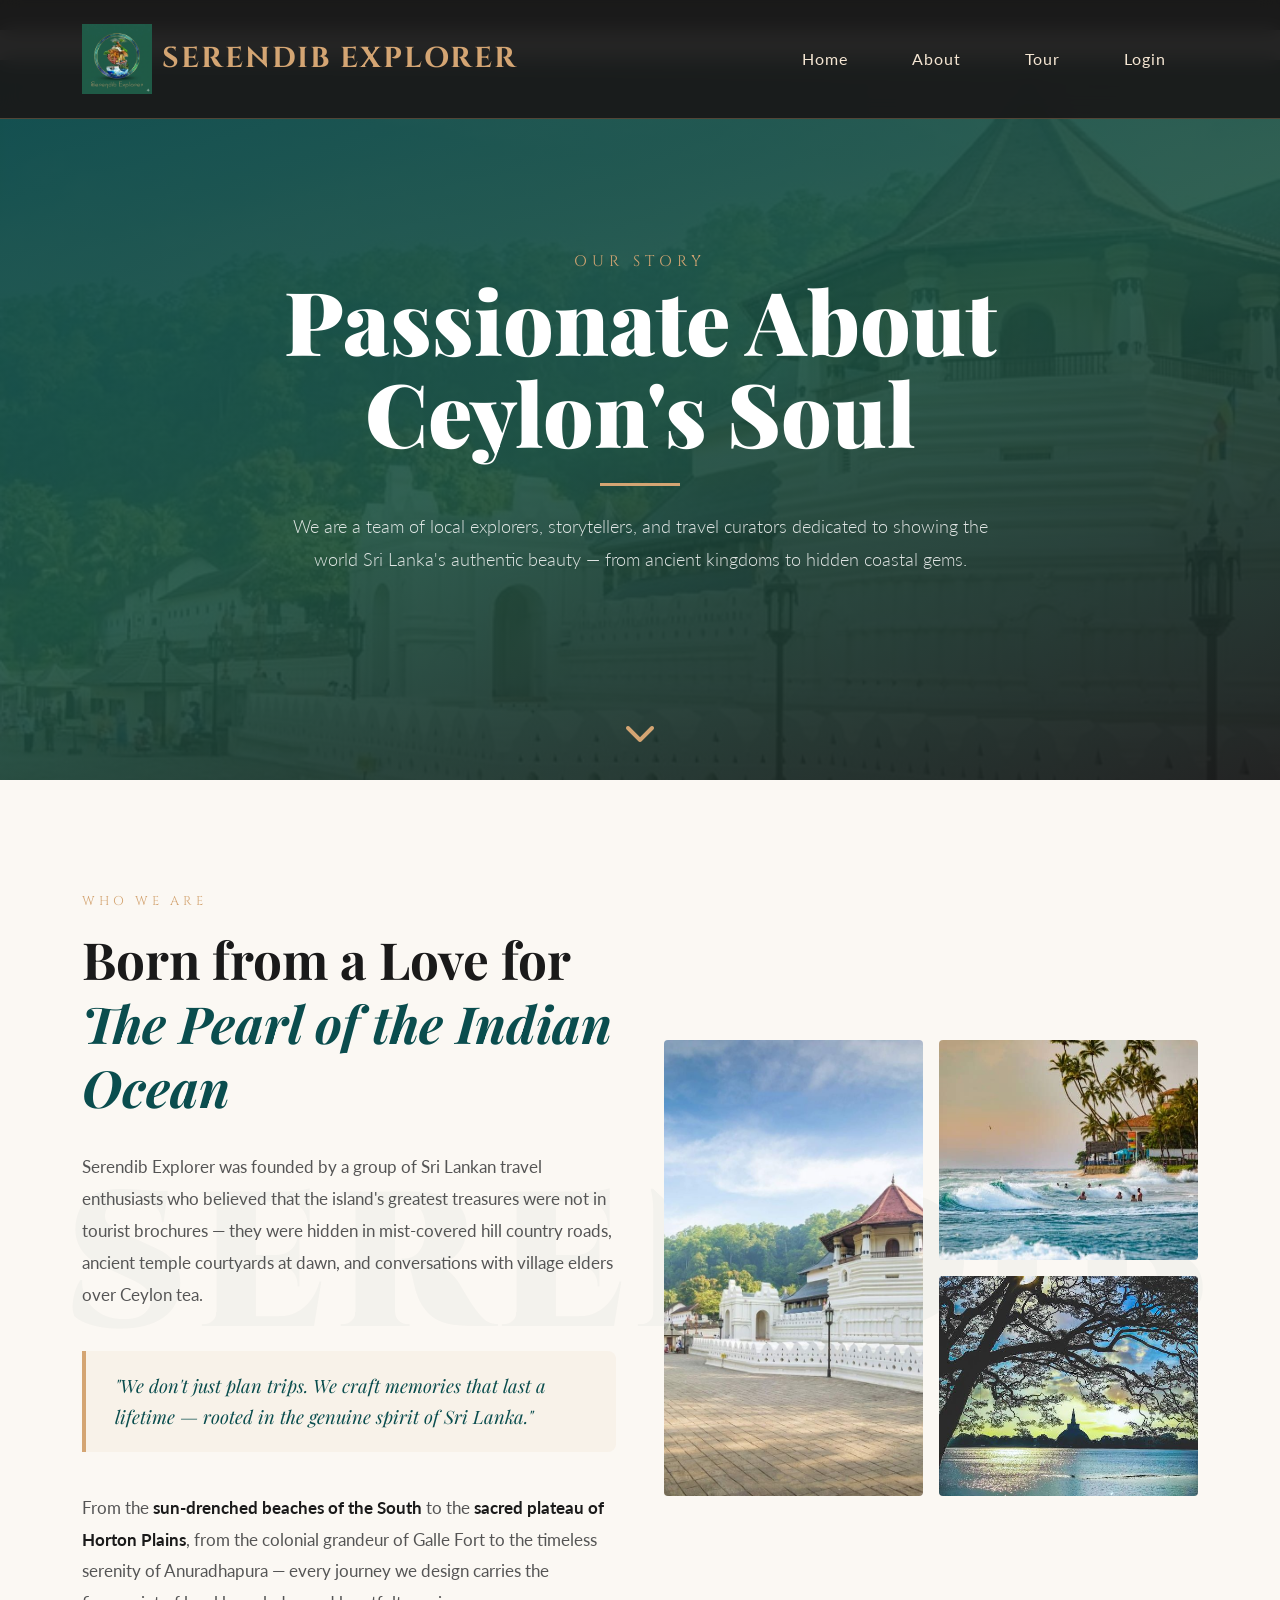
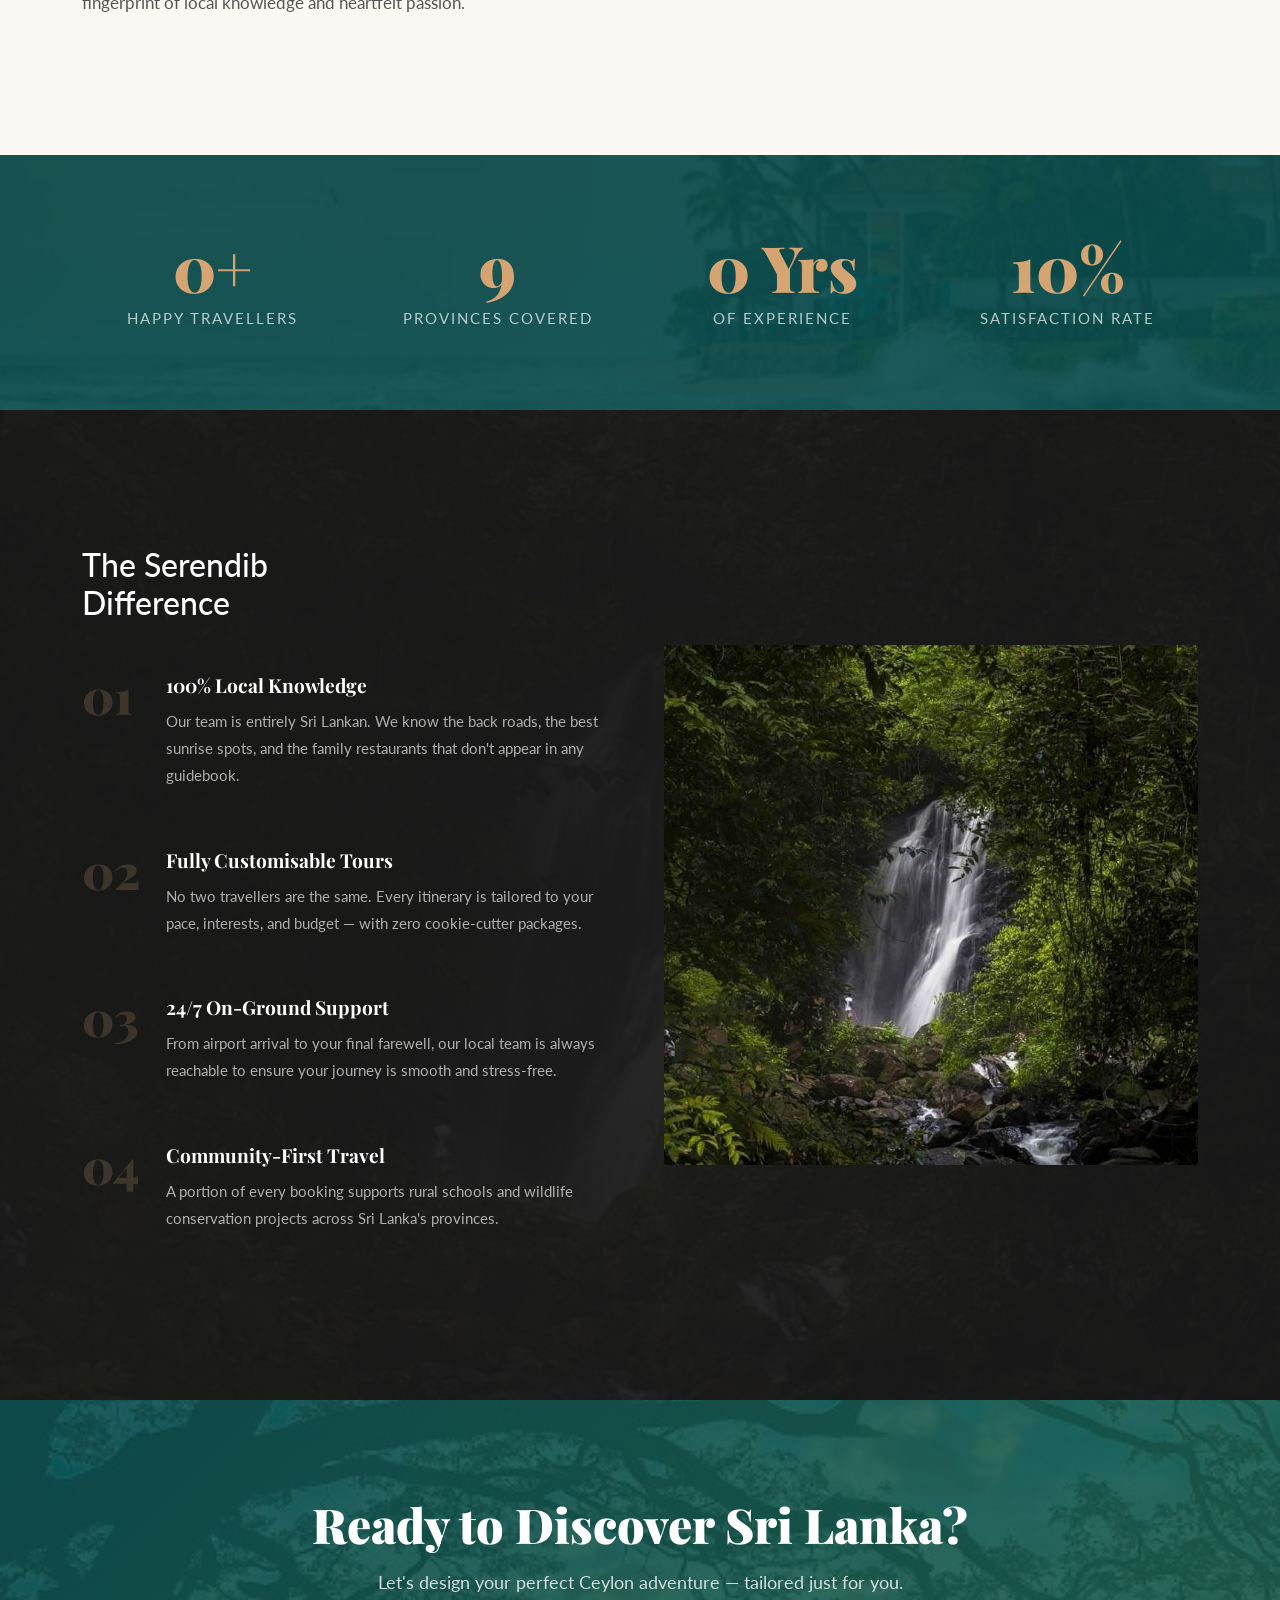
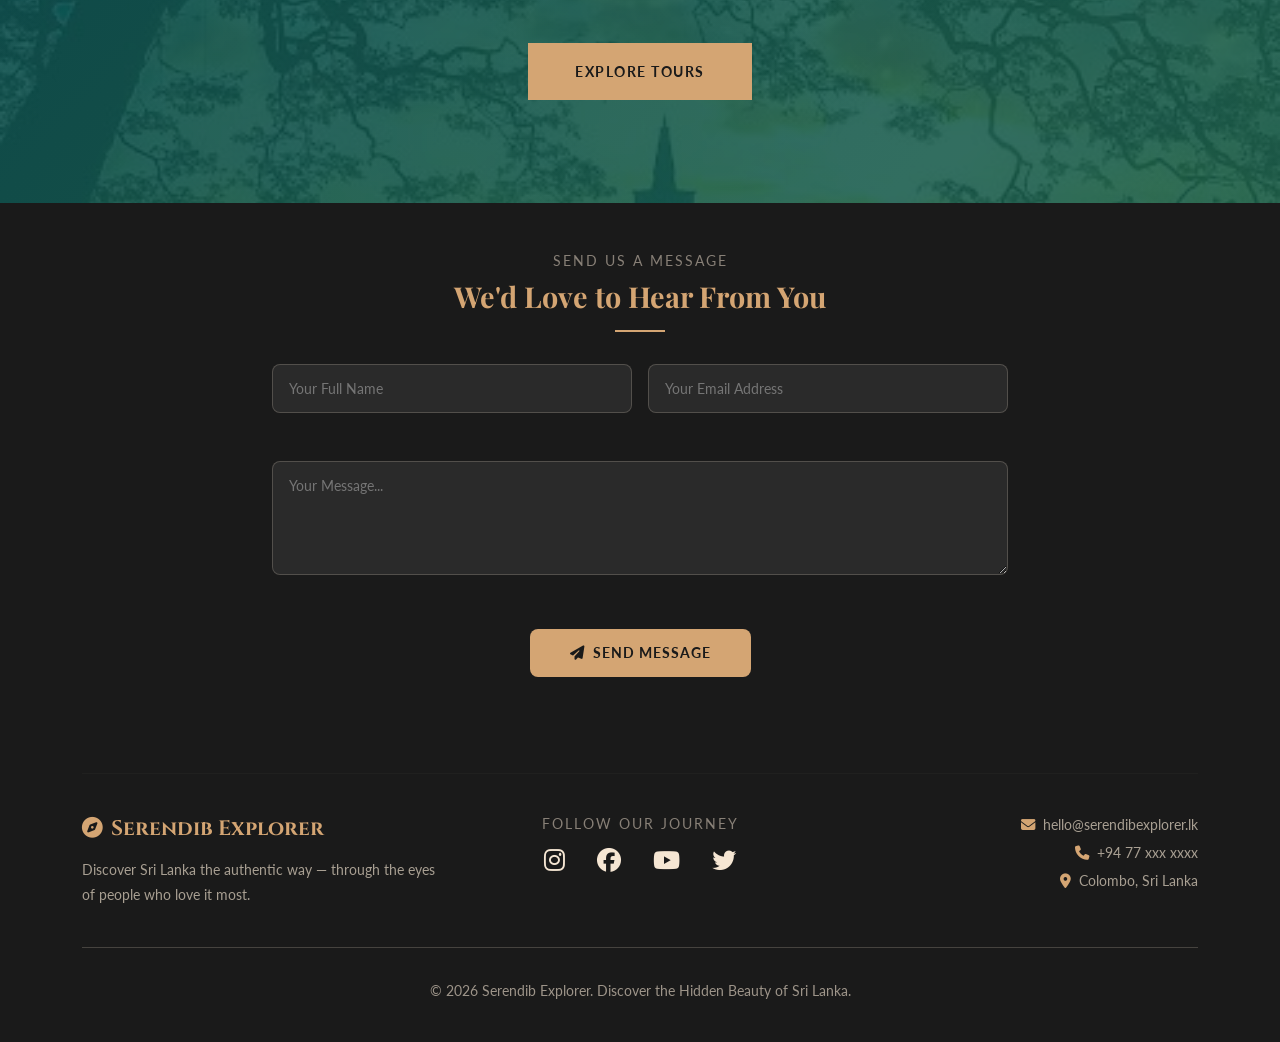
==== commit 4858890d: "Fix HTML encoding issues in about.html" ====
--- a/about.html
+++ b/about.html
@@ -187,9 +187,51 @@
     </div>
 </section>
 
-<!-- ── FOOTER ─────────────────────────────────────────────────────────────── -->
-<footer id="contact">
-    <div class="container">
+<!-- Footer -->
+    <footer id="contact">
+    <div class="container">
+        <!-- CONTACT FORM -->
+        <div class="row justify-content-center mb-5">
+            <div class="col-lg-8">
+                <div style="text-align:center; margin-bottom:2rem;">
+                    <p style="color:rgba(245,230,211,0.5); font-size:0.85rem; letter-spacing:2px; text-transform:uppercase; margin-bottom:0.5rem;">Send Us a Message</p>
+                    <h3 style="font-family:'Playfair Display',serif; color:var(--primary-gold); font-size:1.8rem; font-weight:700; margin-bottom:0;">We'd Love to Hear From You</h3>
+                    <div style="width:50px; height:2px; background:var(--primary-gold); margin:1rem auto 0;"></div>
+                </div>
+
+                <div class="row g-3">
+                    <div class="col-md-6">
+                        <input type="text" id="cfName" placeholder="Your Full Name"
+                            style="width:100%; padding:13px 16px; background:rgba(255,255,255,0.07); border:1.5px solid rgba(245,230,211,0.2); border-radius:8px; color:#fff; font-family:'Lato',sans-serif; font-size:0.9rem; outline:none;"
+                            onfocus="this.style.borderColor='var(--primary-gold)'"
+                            onblur="this.style.borderColor='rgba(245,230,211,0.2)'">
+                    </div>
+                    <div class="col-md-6">
+                        <input type="email" id="cfEmail" placeholder="Your Email Address"
+                            style="width:100%; padding:13px 16px; background:rgba(255,255,255,0.07); border:1.5px solid rgba(245,230,211,0.2); border-radius:8px; color:#fff; font-family:'Lato',sans-serif; font-size:0.9rem; outline:none;"
+                            onfocus="this.style.borderColor='var(--primary-gold)'"
+                            onblur="this.style.borderColor='rgba(245,230,211,0.2)'">
+                    </div>
+                    <div class="col-12">
+                        <textarea id="cfMessage" placeholder="Your Message..." rows="4"
+                            style="width:100%; padding:13px 16px; background:rgba(255,255,255,0.07); border:1.5px solid rgba(245,230,211,0.2); border-radius:8px; color:#fff; font-family:'Lato',sans-serif; font-size:0.9rem; outline:none; resize:vertical;"
+                            onfocus="this.style.borderColor='var(--primary-gold)'"
+                            onblur="this.style.borderColor='rgba(245,230,211,0.2)'"></textarea>
+                    </div>
+                    <div class="col-12 text-center">
+                        <button id="cfBtn" onclick="sendMessage()"
+                            style="padding:13px 40px; background:var(--primary-gold); color:#1a1a1a; border:none; border-radius:8px; font-family:'Lato',sans-serif; font-weight:700; font-size:0.9rem; letter-spacing:1px; text-transform:uppercase; cursor:pointer; transition:all 0.25s;">
+                            <i class="fas fa-paper-plane me-2"></i>Send Message
+                        </button>
+                    </div>
+                    <div class="col-12 text-center">
+                        <div id="cfAlert" style="display:none; padding:12px 16px; border-radius:8px; font-size:0.88rem; font-weight:600;"></div>
+                    </div>
+                </div>
+            </div>
+        </div>
+
+        <hr style="border-color:rgba(245,230,211,0.1); margin-bottom:2.5rem;">
         <div class="row g-4 mb-4">
             <div class="col-md-4 text-center text-md-start">
                 <div style="font-family:'Cinzel',serif; font-size:1.3rem; color:var(--primary-gold); font-weight:700; margin-bottom:0.8rem;">
@@ -229,4 +271,4 @@
 <script src="https://cdn.jsdelivr.net/npm/bootstrap@5.3.2/dist/js/bootstrap.bundle.min.js"></script>
 <script src="travel.js"></script>
 </body>
-</html>+</html>
--- a/style.css
+++ b/style.css
@@ -613,32 +613,32 @@
             border-top: 1px solid rgba(245, 230, 211, 0.2);
         }
         
-        /* Responsive */
-        @media (max-width: 768px) {
-            .hero-title {
-                font-size: 3rem;
-            }
-            
-            .hero-subtitle {
-                font-size: 1.2rem;
-            }
-            
-            .section-title {
-                font-size: 2.5rem;
-            }
-            
-            .video-title {
-                font-size: 2.5rem;
-            }
-            
-            .video-gallery {
-                grid-template-columns: 1fr;
-            }
-            
-            .navbar-nav .nav-link {
-                margin: 0.5rem 0;
-            }
-        }
+    /* Responsive */
+@media (max-width: 768px) {
+    .hero-title {
+        font-size: 3rem;
+    }
+    
+    .hero-subtitle {
+        font-size: 1.2rem;
+    }
+    
+    .section-title {
+        font-size: 2.5rem;
+    }
+    
+    .video-title {
+        font-size: 2.5rem;
+    }
+    
+    .video-gallery {
+        grid-template-columns: 1fr;
+    }
+    
+    .navbar-nav .nav-link {
+        margin: 0.5rem 0;
+    }
+}
         
         /* Animations on scroll */
         .fade-in {
@@ -1309,4 +1309,11 @@
             .story-img-grid { grid-template-columns: 1fr; grid-template-rows: 200px 200px 200px; }
             .story-img-grid .img-main { grid-row: span 1; }
             .whyus-img-wrap img { height: 280px; }
-        }+
+        }
+.province-title{
+    padding: 5px ;
+    padding-top: 20px;
+}
+
+
